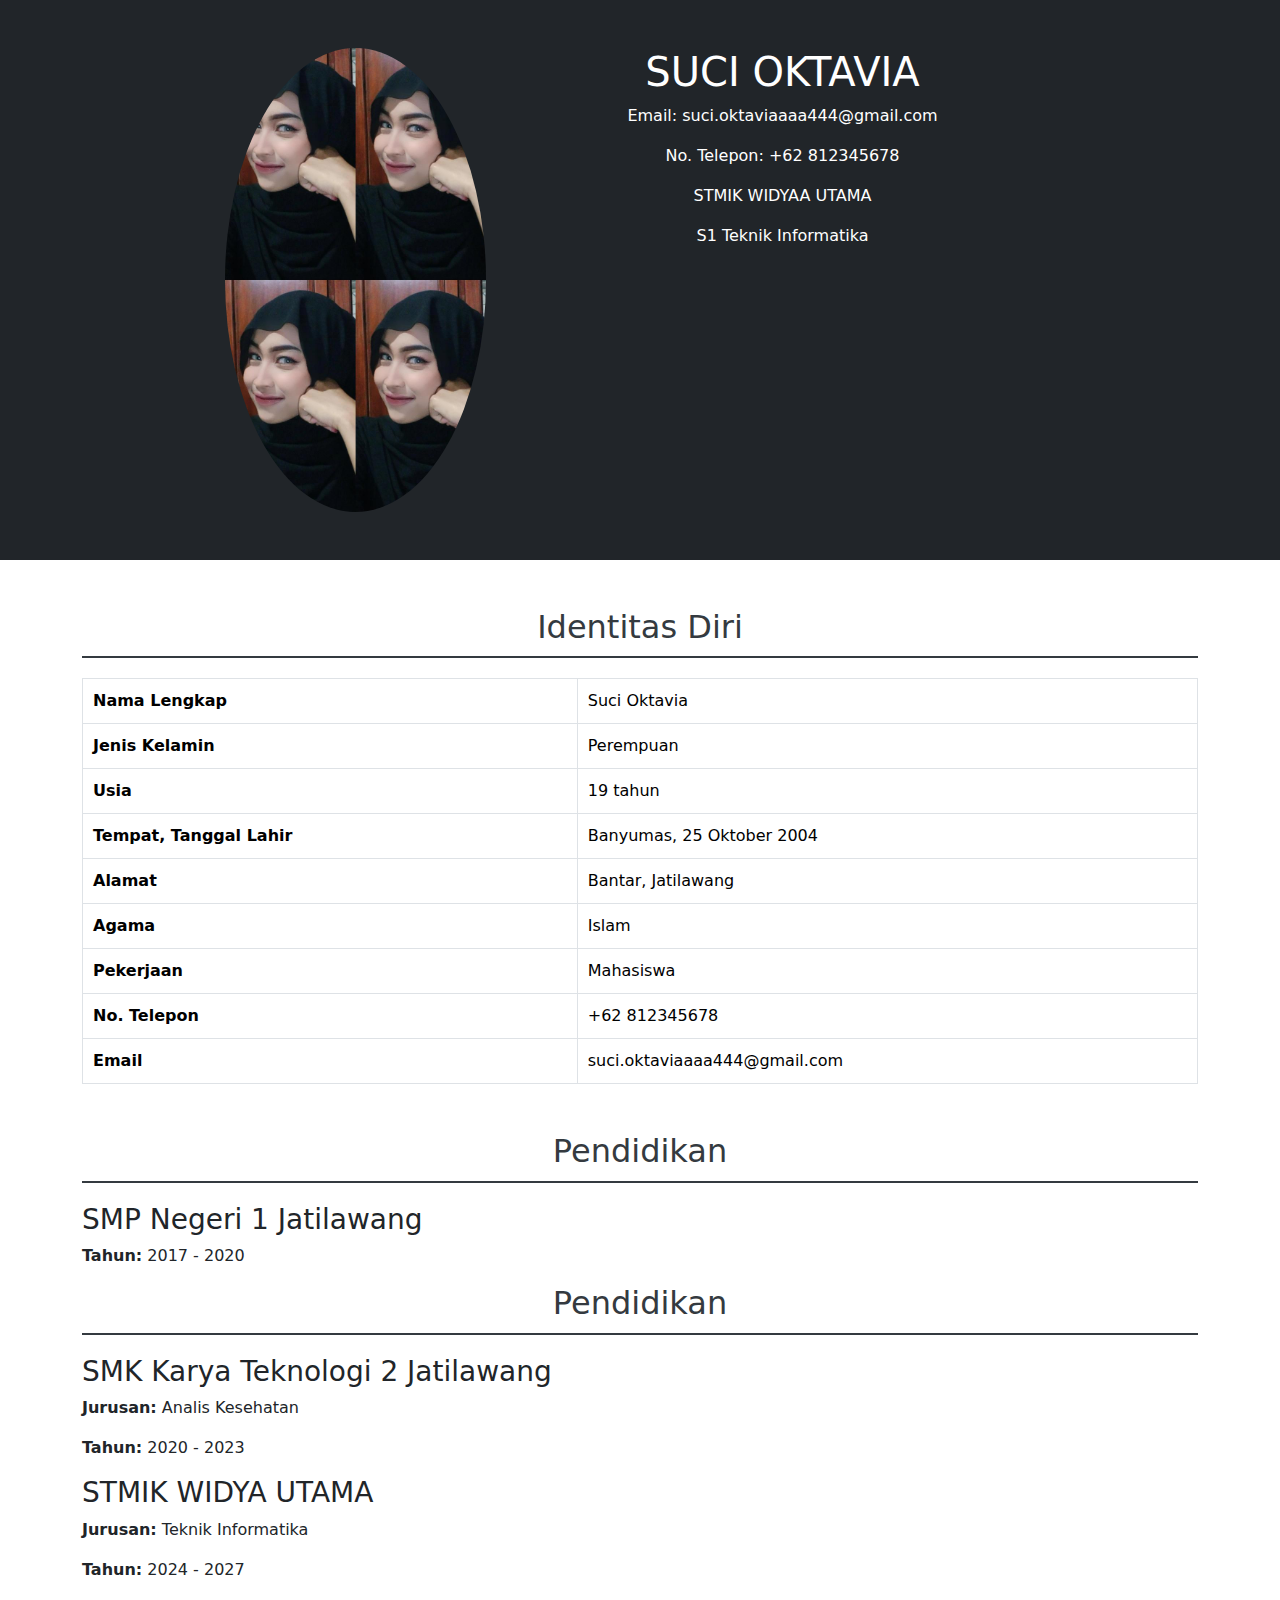
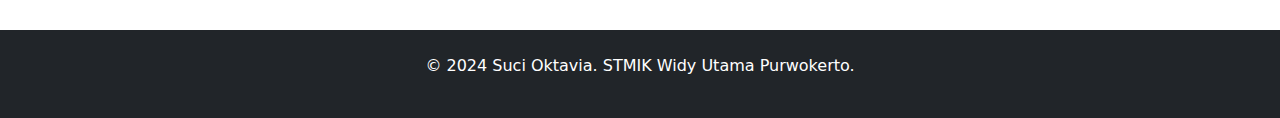
==== index.html @ 3b49ad81 "index.html 3" ====
<!DOCTYPE html>
<html lang="id">
<head>
    <meta charset="UTF-8">
    <meta name="viewport" content="width=device-width, initial-scale=1.0">
    <title>Daftar Riwayat Hidup - Ici </title>
    <!-- Link to Bootstrap CSS -->
    <link href="https://cdn.jsdelivr.net/npm/bootstrap@5.3.0-alpha1/dist/css/bootstrap.min.css" rel="stylesheet">
    <link rel="stylesheet" href="styles.css">
</head>
<body>
    <header class="bg-dark text-white text-center py-5">
        <div class="container">
            <div class="row justify-content-center">
                <div class="col-md-3">
                    <img src="profile.jpg" alt="Foto Profil" class="rounded-circle img-fluid">
                </div>
                <div class="col-md-6">
                    <h1>SUCI OKTAVIA</h1>
                    <p>Email: suci.oktaviaaaa444@gmail.com</p>
                    <p>No. Telepon: +62 812345678</p>
                    <p>STMIK WIDYAA UTAMA</p>
                    <p>S1 Teknik Informatika</p>
                </div>
            </div>
        </div>
    </header>

    <div class="container mt-5">
        <section class="personal-info mb-5">
            <h2 class="text-center">Identitas Diri</h2>
            <table class="table table-bordered mt-3">
                <tr>
                    <td><strong>Nama Lengkap</strong></td>
                    <td>Suci Oktavia</td>
                </tr>
                <tr>
                    <td><strong>Jenis Kelamin</strong></td>
                    <td>Perempuan</td>
                </tr>
                <tr>
                    <td><strong>Usia</strong></td>
                    <td>19 tahun</td>
                </tr>
                <tr>
                    <td><strong>Tempat, Tanggal Lahir</strong></td>
                    <td>Banyumas, 25 Oktober 2004</td>
                </tr>
                <tr>
                    <td><strong>Alamat</strong></td>
                    <td>Bantar, Jatilawang</td>
                </tr>
                <tr>
                    <td><strong>Agama</strong></td>
                    <td>Islam</td>
                </tr>
                <tr>
                    <td><strong>Pekerjaan</strong></td>
                    <td>Mahasiswa</td>
                </tr>
                <tr>
                    <td><strong>No. Telepon</strong></td>
                    <td>+62 812345678</td>
                </tr>
                <tr>
                    <td><strong>Email</strong></td>
                    <td>suci.oktaviaaaa444@gmail.com</td>
                </tr>
            </table>
        </section>

        <section class="education mb-5">
            <h2 class="text-center">Pendidikan</h2>
            <div class="school mt-3">
                <h3>SMP Negeri 1  Jatilawang</h3>
                <p><strong>Tahun:</strong> 2017 - 2020</p>
            </div>
        <section class="education mb-5">
            <h2 class="text-center">Pendidikan</h2>
            <div class="school mt-3">
                <h3>SMK Karya Teknologi 2 Jatilawang</h3>
                <p><strong>Jurusan:</strong> Analis Kesehatan</p>
                <p><strong>Tahun:</strong> 2020 - 2023</p>
            </div>
            <h3>STMIK WIDYA UTAMA</h3>
                <p><strong>Jurusan:</strong> Teknik Informatika</p>
                <p><strong>Tahun:</strong> 2024 - 2027</p>
            </div>
        </section>
    </div>

    <footer class="bg-dark text-white text-center py-4">
        <p>&copy; 2024 Suci Oktavia. STMIK Widy Utama Purwokerto.</p>
    </footer>

    <!-- Bootstrap JS -->
    <script src="https://cdn.jsdelivr.net/npm/bootstrap@5.3.0-alpha1/dist/js/bootstrap.bundle.min.js"></script>
</body>
</html>
---- styles.css ----
/* styles.css */

/* Bagian Header */
header {
    background-color: #343a40; /* Warna latar belakang header */
    color: white; /* Warna teks di header */
    padding: 40px 0; /* Padding bagian atas dan bawah */
}

/* Foto Profil */
header .profile img {
    width: 150px; /* Ukuran foto */
    height: 150px;
    object-fit: cover; /* Memastikan foto tetap proporsional */
    border: 5px solid white; /* Border putih di sekitar foto */
}

/* Judul Section */
h2 {
    border-bottom: 2px solid #343a40; /* Garis bawah judul section */
    padding-bottom: 10px;
    margin-bottom: 20px;
    color: #343a40; /* Warna teks judul */
}

/* Tabel Identitas Diri */
table.table-bordered {
    background-color: #f8f9fa; /* Warna latar belakang tabel */
}

table.table-bordered td {
    padding: 10px;
}

/* Footer */
footer {
    background-color: #343a40; /* Warna latar belakang footer */
    color: white;
    padding: 20px 0;
    margin-top: 20px;
}

/* Tambahan margin di bawah untuk section */
section {
    margin-bottom: 40px;
}
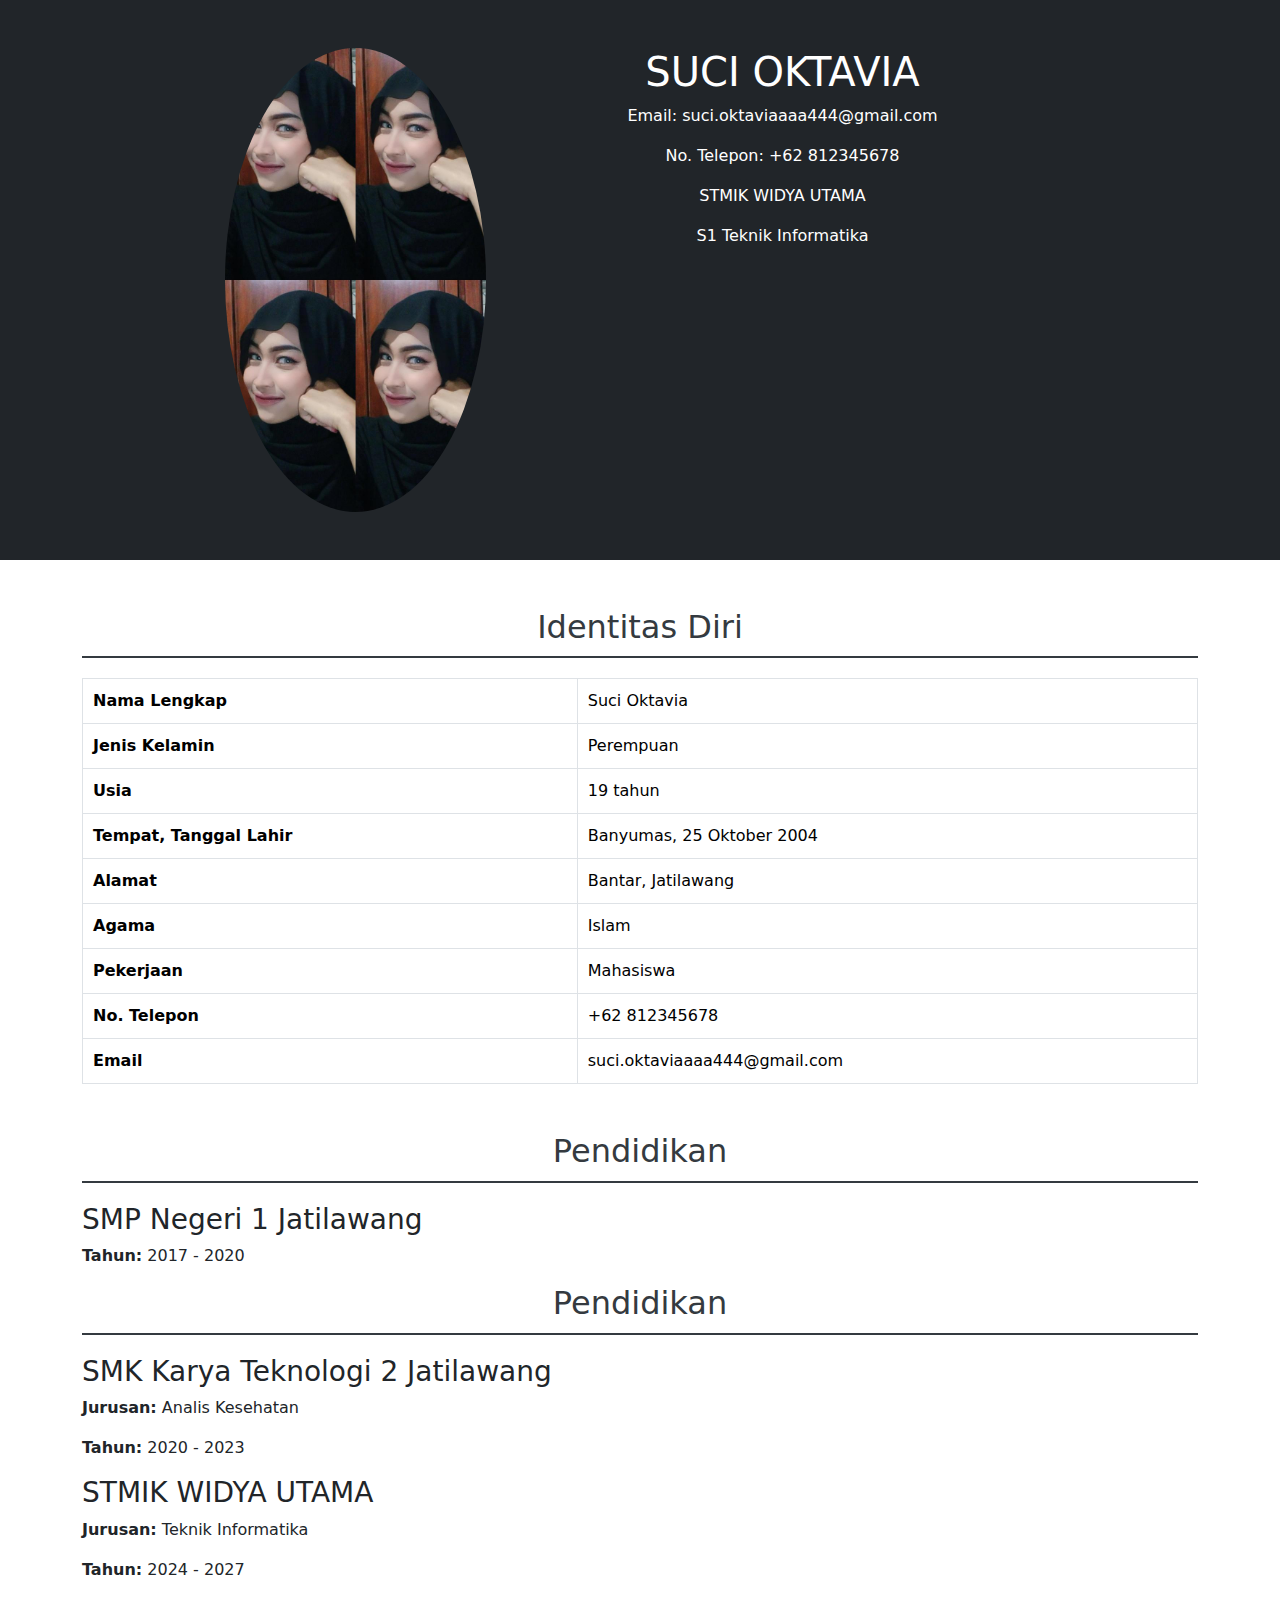
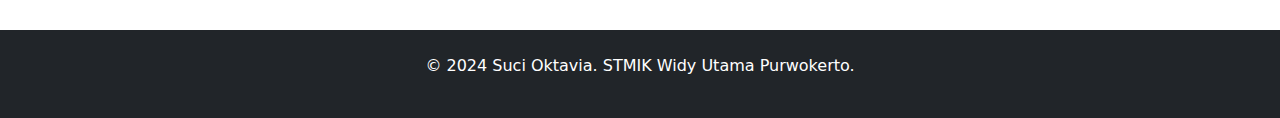
==== commit 3b9636ba: "Update index.html 4" ====
--- a/index.html
+++ b/index.html
@@ -19,7 +19,7 @@
                     <h1>SUCI OKTAVIA</h1>
                     <p>Email: suci.oktaviaaaa444@gmail.com</p>
                     <p>No. Telepon: +62 812345678</p>
-                    <p>STMIK WIDYAA UTAMA</p>
+                    <p>STMIK WIDYA UTAMA</p>
                     <p>S1 Teknik Informatika</p>
                 </div>
             </div>
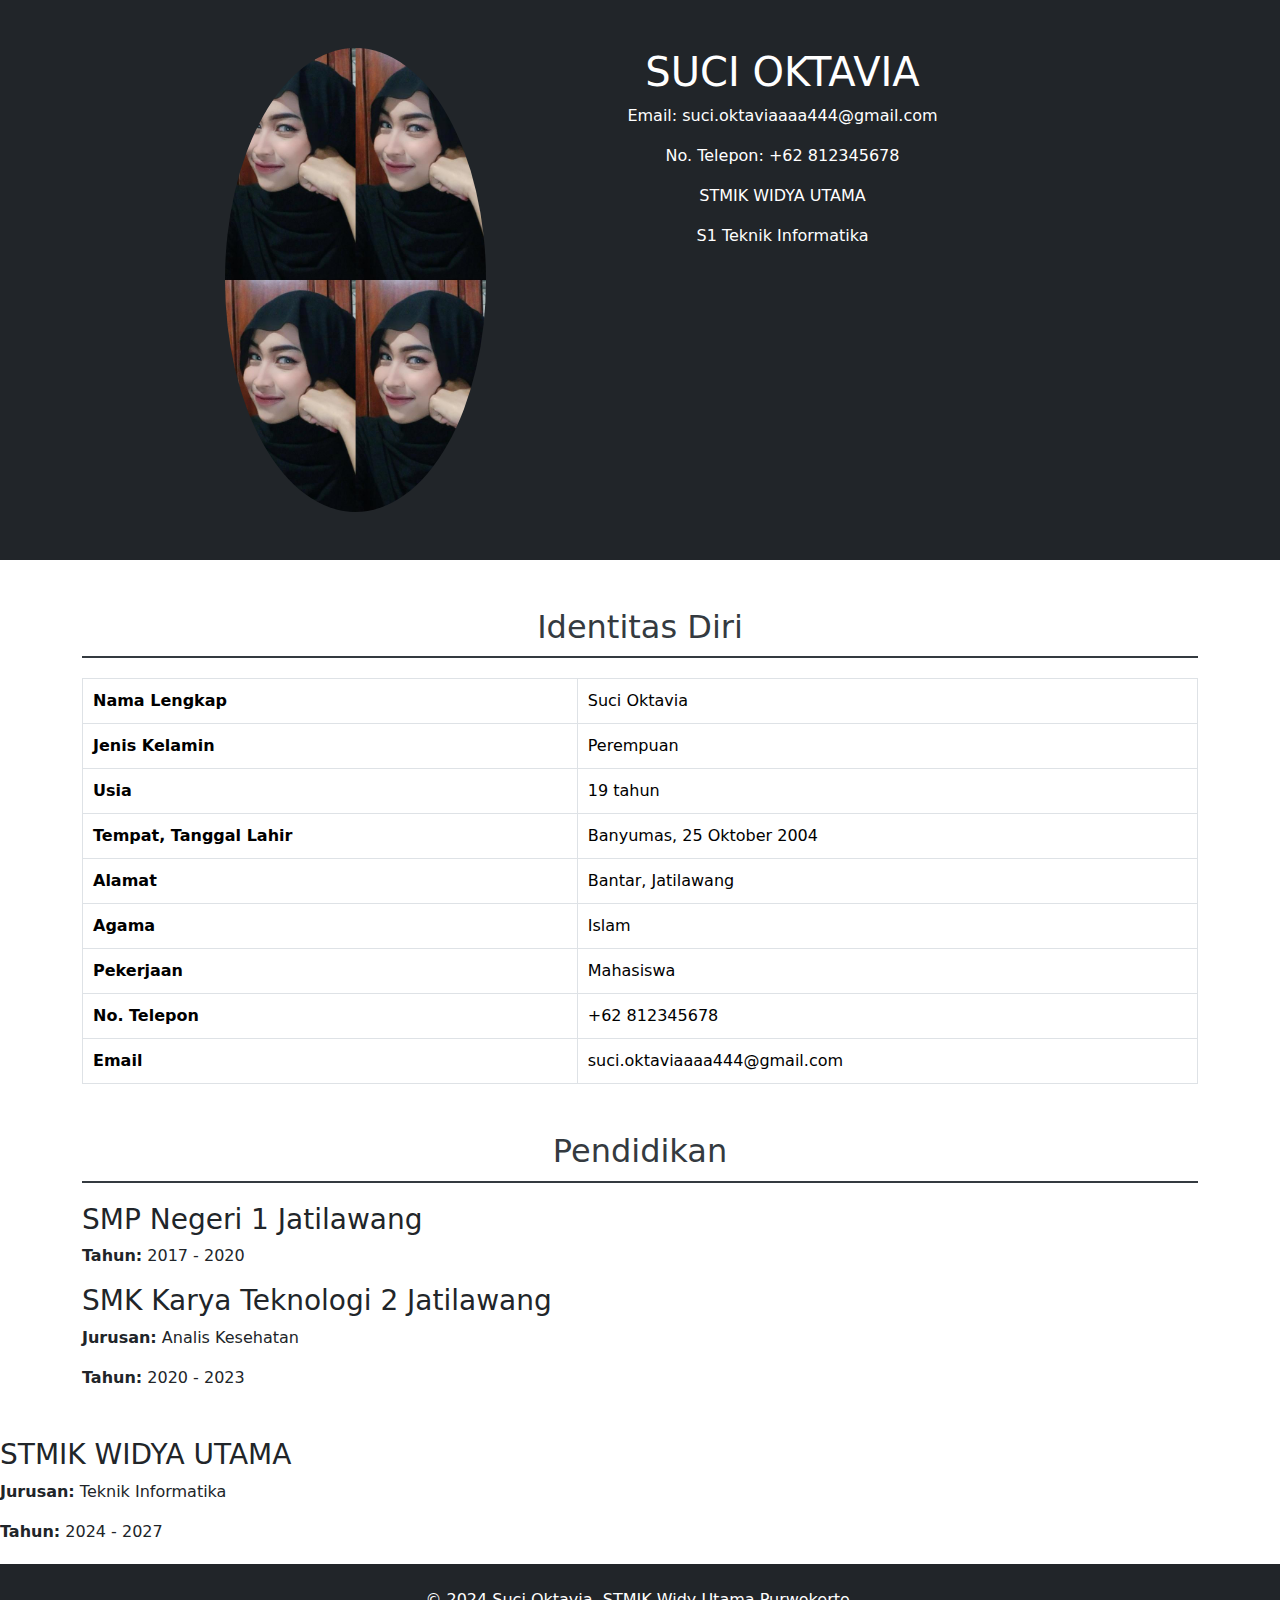
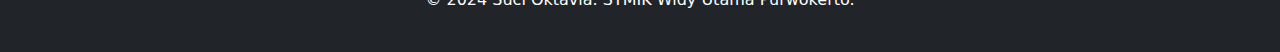
==== commit bcc6a3ed: "Update index.html" ====
--- a/index.html
+++ b/index.html
@@ -75,9 +75,6 @@
                 <h3>SMP Negeri 1  Jatilawang</h3>
                 <p><strong>Tahun:</strong> 2017 - 2020</p>
             </div>
-        <section class="education mb-5">
-            <h2 class="text-center">Pendidikan</h2>
-            <div class="school mt-3">
                 <h3>SMK Karya Teknologi 2 Jatilawang</h3>
                 <p><strong>Jurusan:</strong> Analis Kesehatan</p>
                 <p><strong>Tahun:</strong> 2020 - 2023</p>
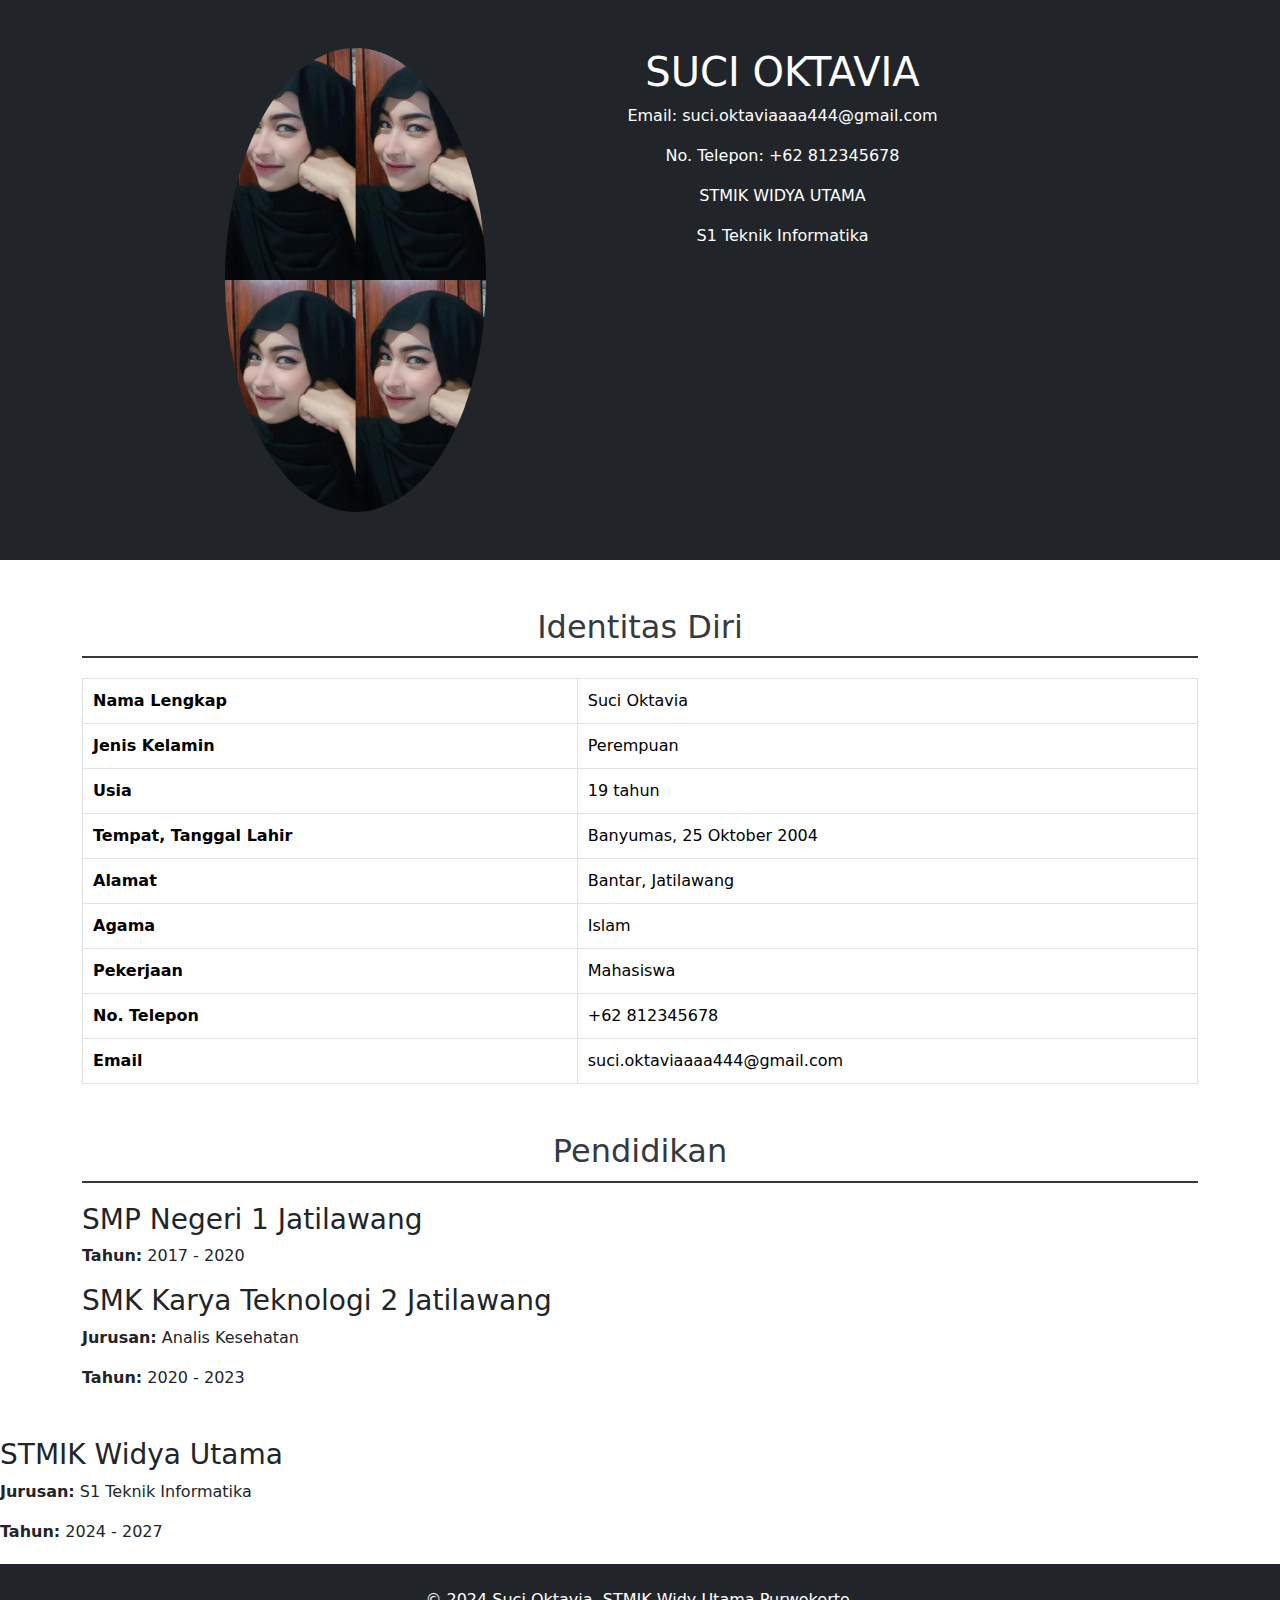
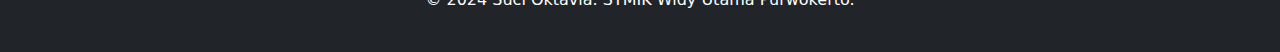
==== commit 38ce0f90: "Update index.html" ====
--- a/index.html
+++ b/index.html
@@ -75,12 +75,14 @@
                 <h3>SMP Negeri 1  Jatilawang</h3>
                 <p><strong>Tahun:</strong> 2017 - 2020</p>
             </div>
+            
                 <h3>SMK Karya Teknologi 2 Jatilawang</h3>
                 <p><strong>Jurusan:</strong> Analis Kesehatan</p>
                 <p><strong>Tahun:</strong> 2020 - 2023</p>
             </div>
-            <h3>STMIK WIDYA UTAMA</h3>
-                <p><strong>Jurusan:</strong> Teknik Informatika</p>
+
+                <h3>STMIK Widya Utama</h3>
+                <p><strong>Jurusan:</strong> S1 Teknik Informatika</p>
                 <p><strong>Tahun:</strong> 2024 - 2027</p>
             </div>
         </section>
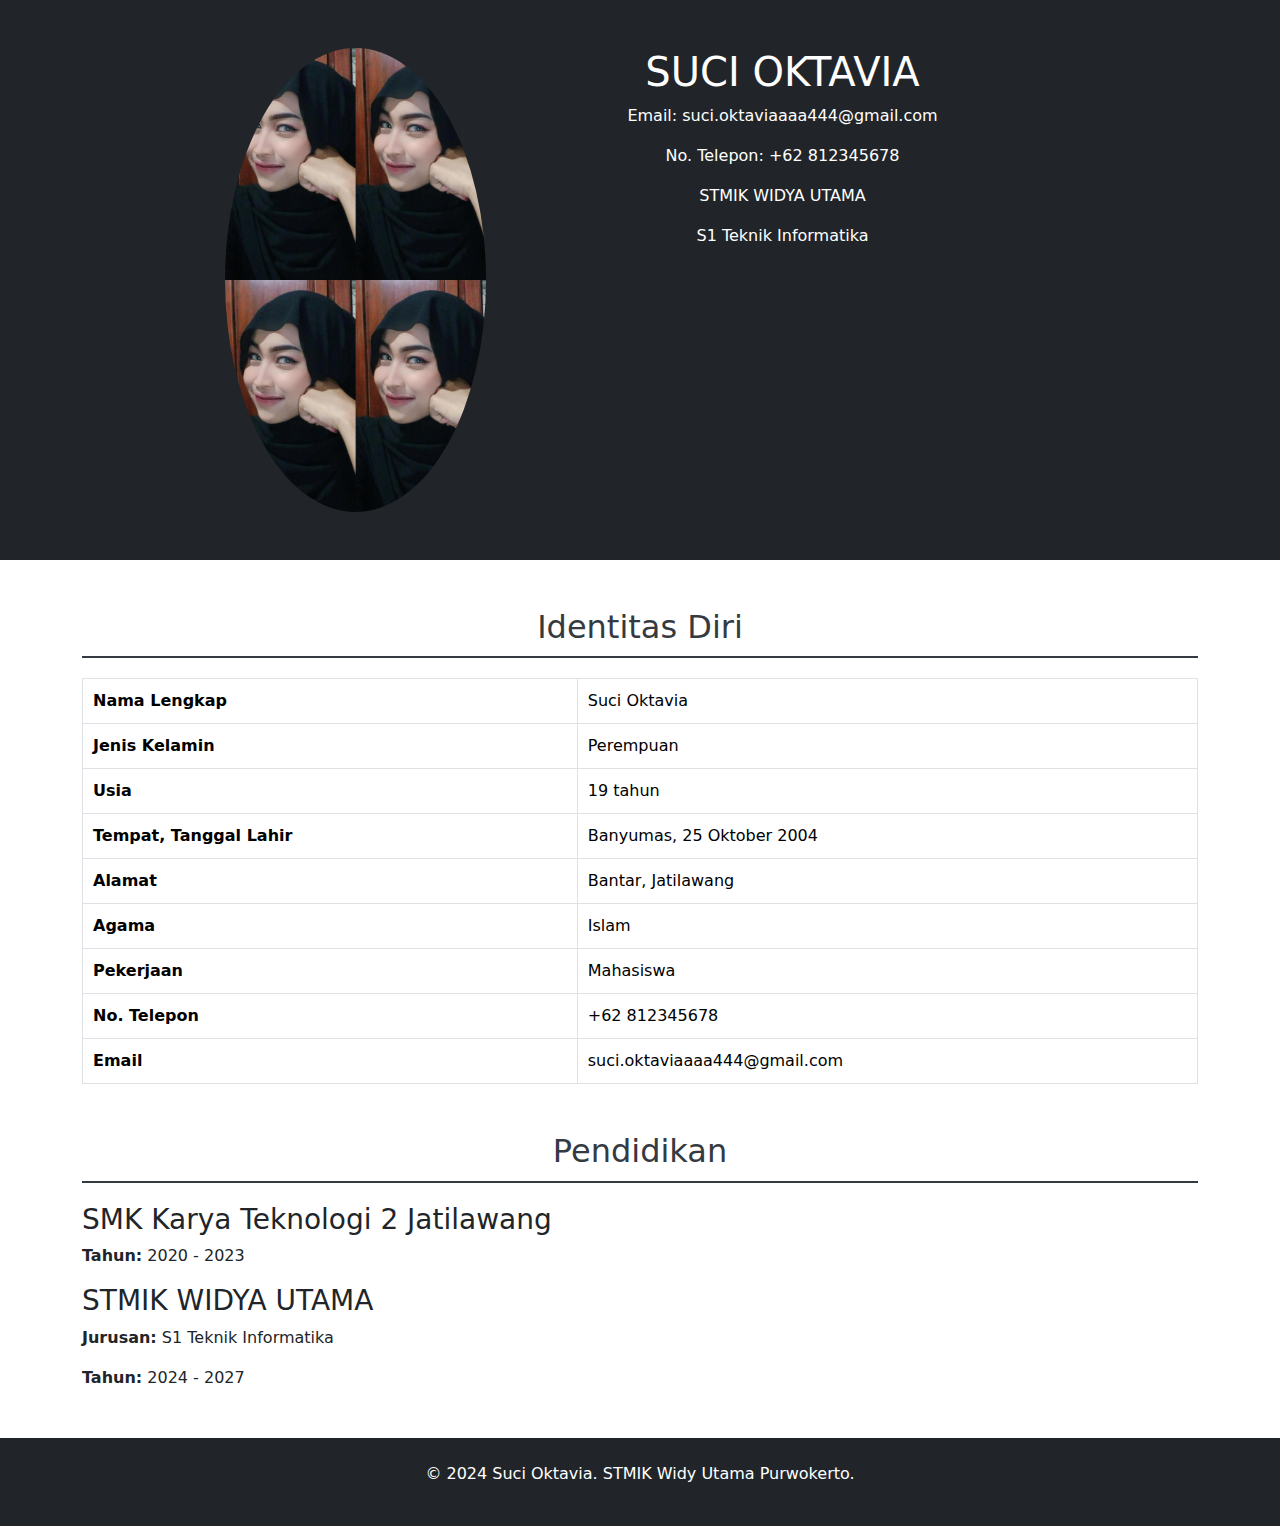
==== commit c2a340cc: "Update index.html" ====
--- a/index.html
+++ b/index.html
@@ -72,16 +72,11 @@
         <section class="education mb-5">
             <h2 class="text-center">Pendidikan</h2>
             <div class="school mt-3">
-                <h3>SMP Negeri 1  Jatilawang</h3>
-                <p><strong>Tahun:</strong> 2017 - 2020</p>
+                <h3>SMK Karya Teknologi 2 Jatilawang</h3>
+                <p><strong>Tahun:</strong> 2020 - 2023</p>
             </div>
             
-                <h3>SMK Karya Teknologi 2 Jatilawang</h3>
-                <p><strong>Jurusan:</strong> Analis Kesehatan</p>
-                <p><strong>Tahun:</strong> 2020 - 2023</p>
-            </div>
-
-                <h3>STMIK Widya Utama</h3>
+                <h3>STMIK WIDYA UTAMA</h3>
                 <p><strong>Jurusan:</strong> S1 Teknik Informatika</p>
                 <p><strong>Tahun:</strong> 2024 - 2027</p>
             </div>
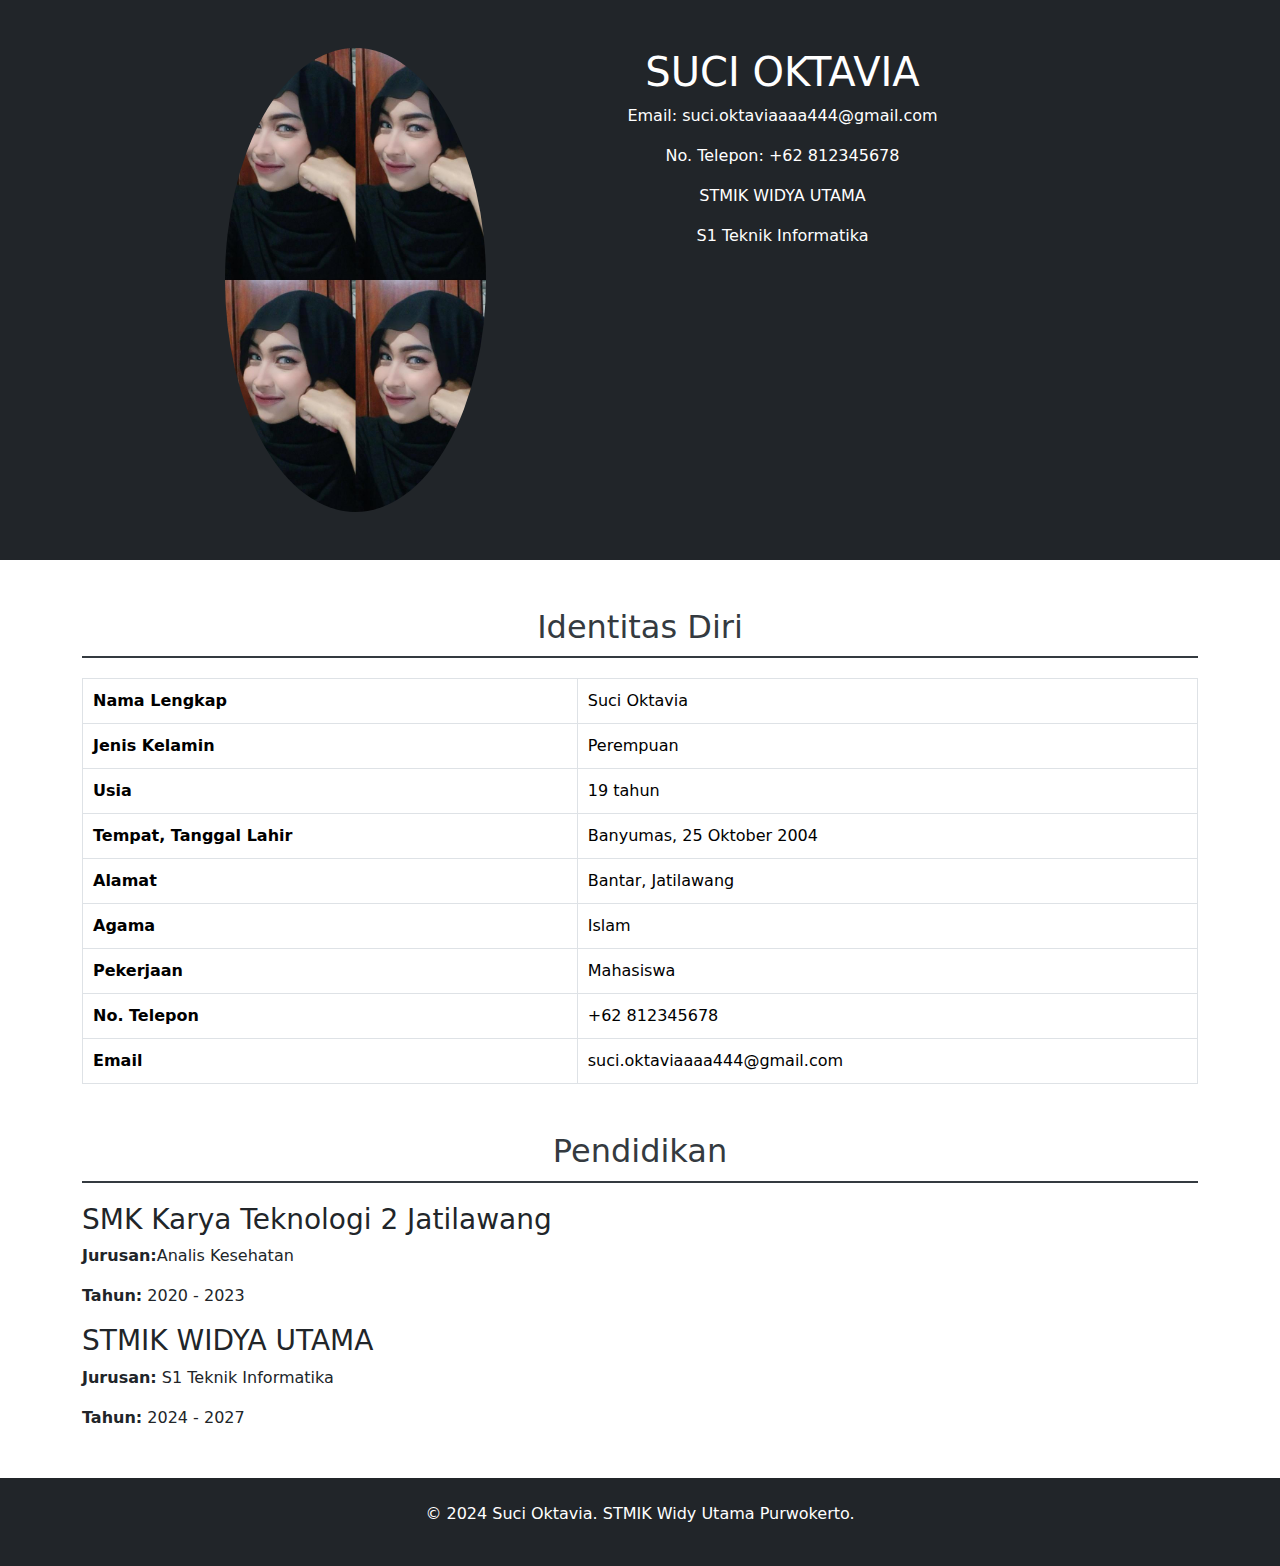
==== commit b07fd9ff: "Update index.html" ====
--- a/index.html
+++ b/index.html
@@ -73,6 +73,7 @@
             <h2 class="text-center">Pendidikan</h2>
             <div class="school mt-3">
                 <h3>SMK Karya Teknologi 2 Jatilawang</h3>
+                <p><strong>Jurusan:</strong>Analis Kesehatan</p>
                 <p><strong>Tahun:</strong> 2020 - 2023</p>
             </div>
             
